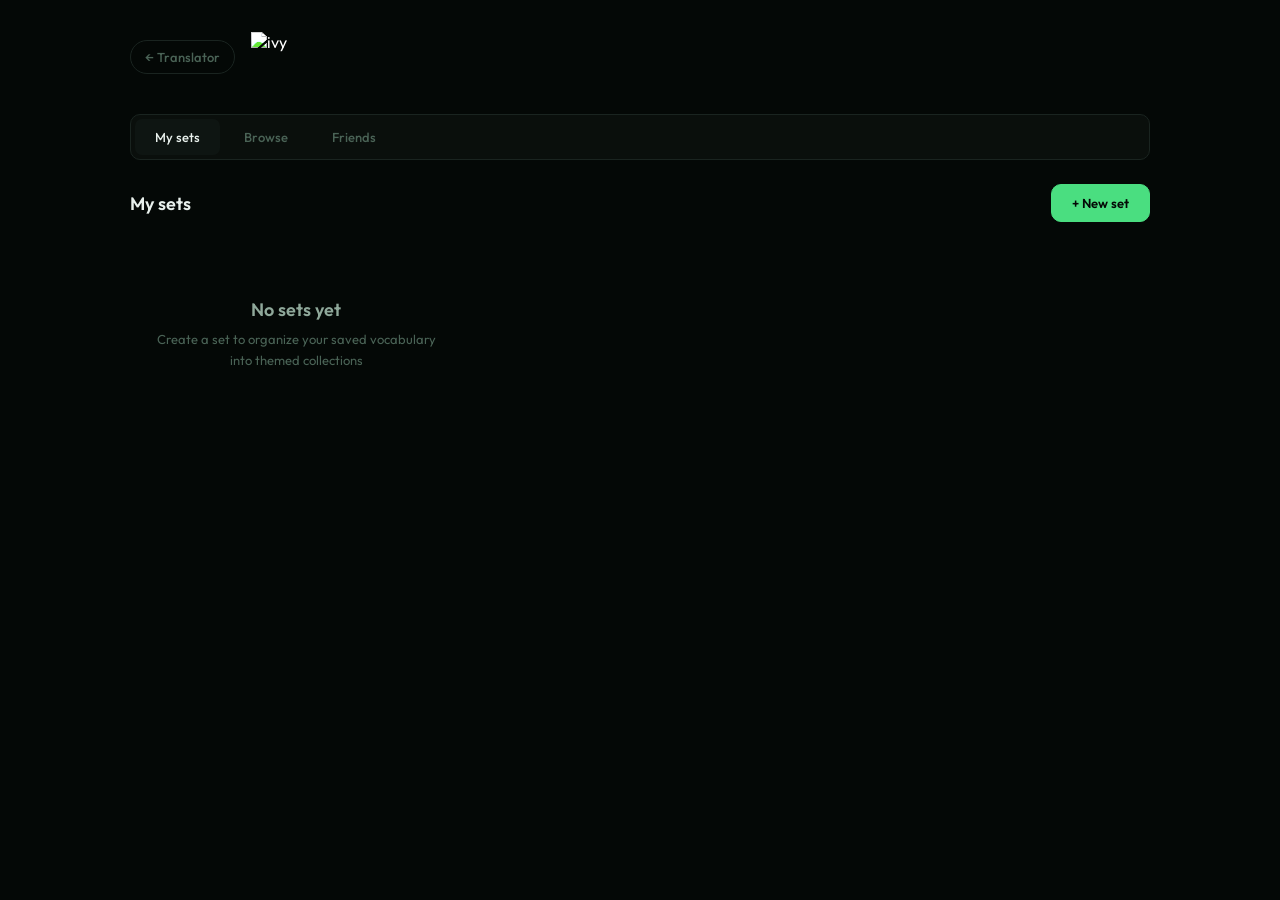
==== app/templates/sets.html @ af61069a "Add auth, word analysis, and evaluation tooling" ====
<!DOCTYPE html>
<html lang="en">
<head>
<meta charset="UTF-8">
<meta name="viewport" content="width=device-width, initial-scale=1.0">
<title>ivy - community</title>
<link rel="icon" type="image/png" href="/static/favicon.png">
<link href="https://fonts.googleapis.com/css2?family=Outfit:wght@300;400;500;600;700&family=JetBrains+Mono:wght@400;500&display=swap" rel="stylesheet">
<style>
:root {
    --bg: #040806; --surface: #0a0f0c; --card: #0e1512; --card-hover: #141d19;
    --floating: #111a15; --border: #1a2420; --border-lit: #243530;
    --text: #e8f0ec; --text-2: #8fa89a; --text-3: #4a6356;
    --ivy: #4ade80; --ivy-dim: rgba(74,222,128,0.08); --ivy-mid: rgba(74,222,128,0.15);
    --formal: #a78bfa; --casual: #fb923c; --neutral: #64748b;
    --danger: #ef4444; --danger-bg: rgba(239,68,68,0.08);
    --font: 'Outfit', sans-serif; --mono: 'JetBrains Mono', monospace;
    --r: 14px; --r-sm: 10px;
}
* { margin:0; padding:0; box-sizing:border-box; }
body { background:var(--bg); color:var(--text); font-family:var(--font); min-height:100vh; }

.container { max-width:1060px; margin:0 auto; padding:32px 20px; }

/* Nav */
.nav { display:flex; align-items:center; justify-content:space-between; margin-bottom:32px; }
.nav-left { display:flex; align-items:center; gap:16px; }
.back-link { color:var(--text-3); text-decoration:none; font-size:13px; font-weight:500; display:flex; align-items:center; gap:6px; padding:8px 14px; border-radius:999px; border:1px solid var(--border); transition:all 0.2s; }
.back-link:hover { border-color:var(--ivy); color:var(--ivy); }
.nav-logo img { height:50px; display:block; filter:brightness(1.28) saturate(1.18); }
.nav-right { display:flex; gap:8px; }

/* Tabs */
.tabs { display:flex; gap:4px; background:var(--surface); border:1px solid var(--border); border-radius:10px; padding:4px; margin-bottom:24px; }
.tab { background:none; border:none; color:var(--text-3); font-family:var(--font); font-size:13px; font-weight:500; padding:10px 20px; border-radius:7px; cursor:pointer; transition:all 0.2s; }
.tab:hover { color:var(--text-2); }
.tab.active { background:var(--card); color:var(--text); }

/* Section */
.section { display:none; }
.section.active { display:block; }
.section-header { display:flex; justify-content:space-between; align-items:center; margin-bottom:16px; }
.section-title { font-size:18px; font-weight:600; }

/* Cards */
.set-grid { display:grid; grid-template-columns:repeat(auto-fill, minmax(260px, 1fr)); gap:12px; }
.set-card { background:var(--card); border:1px solid var(--border); border-radius:var(--r); padding:20px; cursor:pointer; transition:all 0.2s; }
.set-card:hover { border-color:var(--border-lit); transform:translateY(-1px); }
.set-name { font-size:16px; font-weight:600; margin-bottom:4px; }
.set-desc { font-size:13px; color:var(--text-2); margin-bottom:12px; line-height:1.5; }
.set-meta { display:flex; gap:8px; align-items:center; flex-wrap:wrap; }
.set-badge { font-size:10px; font-weight:600; padding:3px 10px; border-radius:999px; text-transform:uppercase; letter-spacing:0.5px; }
.badge-count { background:var(--ivy-dim); color:var(--ivy); }
.badge-public { background:rgba(96,165,250,0.1); color:#60a5fa; }
.badge-private { background:rgba(100,116,139,0.08); color:var(--text-3); }
.badge-lang { background:rgba(167,139,250,0.08); color:var(--formal); }
.set-owner { font-size:11px; color:var(--text-3); margin-top:8px; display:flex; align-items:center; justify-content:space-between; gap:8px; }
.set-card-fork { font-size:12px; padding:4px 10px; border-radius:6px; }

/* Empty state */
.empty-state { text-align:center; padding:60px 20px; color:var(--text-3); }
.empty-state h3 { font-size:18px; font-weight:600; color:var(--text-2); margin-bottom:8px; }
.empty-state p { font-size:13px; line-height:1.6; max-width:360px; margin:0 auto; }

/* Buttons */
.btn { border:1px solid var(--border); border-radius:var(--r-sm); font-family:var(--font); font-size:13px; font-weight:500; padding:10px 20px; cursor:pointer; transition:all 0.2s; background:var(--card); color:var(--text-2); }
.btn:hover { border-color:var(--border-lit); color:var(--text); }
.btn-primary { background:var(--ivy); border-color:var(--ivy); color:#040806; font-weight:600; }
.btn-primary:hover { opacity:0.9; }
.btn-danger { color:var(--danger); }
.btn-danger:hover { background:var(--danger-bg); }
.btn-sm { padding:6px 14px; font-size:12px; }

/* Modal */
.modal-overlay { display:none; position:fixed; inset:0; background:rgba(4,8,6,0.88); z-index:500; justify-content:center; align-items:center; backdrop-filter:blur(8px); }
.modal-overlay.open { display:flex; }
.modal { background:var(--card); border:1px solid var(--border); border-radius:16px; padding:28px; width:100%; max-width:440px; animation:modalIn 0.25s ease; }
@keyframes modalIn { from { opacity:0; transform:translateY(16px); } to { opacity:1; transform:none; } }
.modal h2 { font-size:18px; font-weight:600; margin-bottom:16px; }
.modal-close { float:right; background:none; border:none; color:var(--text-3); font-size:20px; cursor:pointer; }
.field { margin-bottom:14px; }
.field label { display:block; font-size:11px; font-weight:600; color:var(--text-2); text-transform:uppercase; letter-spacing:0.5px; margin-bottom:6px; }
.field input, .field select, .field textarea { width:100%; background:var(--surface); border:1px solid var(--border); border-radius:var(--r-sm); color:var(--text); font-family:var(--font); font-size:14px; padding:10px 12px; outline:none; }
.field input:focus, .field select:focus, .field textarea:focus { border-color:var(--ivy); }
select option { background:var(--card); color:var(--text); }
.field textarea { resize:vertical; min-height:60px; }
.checkbox-row { display:flex; align-items:center; gap:8px; font-size:13px; color:var(--text-2); cursor:pointer; }
.checkbox-row input[type="checkbox"] { accent-color:var(--ivy); width:16px; height:16px; }
.modal-error { color:var(--danger); font-size:12px; margin-top:8px; }

/* Add words modal */
.add-words-hint { font-size:13px; color:var(--text-2); margin-bottom:14px; }
.add-words-search { margin-bottom:12px; }
.add-words-search input { width:100%; padding:10px 12px; background:var(--surface); border:1px solid var(--border); color:var(--text); border-radius:8px; font-family:var(--font); font-size:13px; }
.add-words-search input:focus { outline:none; border-color:var(--ivy); }
.add-words-list { max-height:340px; overflow-y:auto; border:1px solid var(--border); border-radius:10px; background:var(--surface); }
.add-words-list::-webkit-scrollbar { width:8px; }
.add-words-list::-webkit-scrollbar-thumb { background:var(--border); border-radius:4px; }
.add-words-empty { padding:32px 16px; text-align:center; color:var(--text-3); font-size:13px; line-height:1.5; }
.add-word-row { display:flex; align-items:center; gap:12px; padding:10px 14px; cursor:pointer; border-bottom:1px solid var(--border); transition:background 0.15s; }
.add-word-row:last-child { border-bottom:none; }
.add-word-row:hover, .add-word-row.is-selected { background:var(--ivy-dim); }
.add-word-row.is-already { opacity:0.45; cursor:not-allowed; }
.add-word-row.is-already:hover { background:transparent; }
.add-word-checkbox { flex-shrink:0; width:18px; height:18px; border:1.5px solid var(--border-lit); border-radius:4px; display:flex; align-items:center; justify-content:center; transition:all 0.15s; }
.add-word-row.is-selected .add-word-checkbox { background:var(--ivy); border-color:var(--ivy); }
.add-word-row.is-selected .add-word-checkbox::after { content:'\2713'; color:var(--surface); font-size:12px; font-weight:700; }
.add-word-row.is-already .add-word-checkbox { background:var(--border); border-color:var(--border); }
.add-word-row.is-already .add-word-checkbox::after { content:'\2022'; color:var(--text-3); font-size:14px; }
.add-word-info { flex:1; min-width:0; }
.add-word-text { font-size:14px; font-weight:600; color:var(--text); }
.add-word-meaning { font-size:12px; color:var(--text-3); margin-top:2px; overflow:hidden; text-overflow:ellipsis; white-space:nowrap; }
.add-word-already-label { font-size:11px; color:var(--text-3); font-style:italic; flex-shrink:0; }
.add-words-foot { display:flex; justify-content:space-between; align-items:center; margin-top:14px; gap:12px; }
.add-words-counter { font-size:12px; color:var(--text-3); }
.add-words-counter.has-selection { color:var(--ivy); font-weight:600; }

/* Set detail view */
.detail-header { margin-bottom:24px; }
.detail-back { color:var(--text-3); font-size:13px; cursor:pointer; margin-bottom:12px; display:inline-flex; align-items:center; gap:4px; }
.detail-back:hover { color:var(--ivy); }
.detail-title { font-size:24px; font-weight:600; margin-bottom:4px; }
.detail-desc { font-size:14px; color:var(--text-2); margin-bottom:12px; }
.detail-meta { display:flex; gap:8px; margin-bottom:16px; }

.word-list { display:flex; flex-direction:column; gap:8px; }
.word-row { display:flex; align-items:center; gap:12px; background:var(--card); border:1px solid var(--border); border-radius:var(--r-sm); padding:14px 16px; transition:border-color 0.2s; }
.word-row:hover { border-color:var(--border-lit); }
.word-main { flex:1; }
.word-text { font-size:16px; font-weight:600; }
.word-meaning { font-size:13px; color:var(--text-2); }
.word-tags { display:flex; gap:4px; margin-top:4px; }
.word-tag { font-size:9px; font-weight:600; padding:2px 6px; border-radius:4px; text-transform:uppercase; }
.tag-pos { background:rgba(148,163,184,0.1); color:var(--text-2); }
.tag-case { background:rgba(167,139,250,0.1); color:var(--formal); }
.tag-cefr { border-radius:999px; padding:2px 8px; }
.cefr-A1,.cefr-A2 { background:rgba(74,222,128,0.12); color:#4ade80; }
.cefr-B1,.cefr-B2 { background:rgba(251,191,36,0.12); color:#fbbf24; }
.cefr-C1 { background:rgba(244,114,182,0.12); color:#f472b6; }
.word-remove { background:none; border:none; color:var(--text-3); font-size:16px; cursor:pointer; padding:4px; }
.word-remove:hover { color:var(--danger); }

/* Friends */
.friend-list { display:flex; flex-direction:column; gap:8px; }
.friend-card { display:flex; align-items:center; gap:12px; background:var(--card); border:1px solid var(--border); border-radius:var(--r-sm); padding:14px 16px; }
.friend-avatar { width:36px; height:36px; border-radius:50%; background:var(--ivy-dim); color:var(--ivy); display:flex; align-items:center; justify-content:center; font-weight:600; font-size:13px; flex-shrink:0; }
.friend-info { flex:1; }
.friend-name { font-size:14px; font-weight:600; }
.friend-email { font-size:12px; color:var(--text-3); }
.friend-actions { display:flex; gap:6px; }

.pending-label { font-size:11px; font-weight:600; color:var(--casual); text-transform:uppercase; letter-spacing:0.5px; margin:20px 0 10px; }

/* Add to set dropdown */
.add-to-set-menu { position:relative; display:inline-block; }
.add-to-set-list { display:none; position:absolute; top:100%; right:0; background:var(--floating); border:1px solid var(--border-lit); border-radius:var(--r-sm); padding:6px; min-width:200px; z-index:100; box-shadow:0 8px 32px rgba(0,0,0,0.4); margin-top:4px; }
.add-to-set-list.open { display:block; }
.add-to-set-item { display:block; width:100%; text-align:left; background:none; border:none; color:var(--text-2); font-family:var(--font); font-size:13px; padding:8px 12px; border-radius:6px; cursor:pointer; }
.add-to-set-item:hover { background:var(--card-hover); color:var(--text); }

@media (max-width:768px) {
    .set-grid { grid-template-columns:1fr; }
    .tabs { flex-wrap:wrap; }
    .nav { flex-wrap:wrap; gap:12px; }
}
</style>
</head>
<body>
<div class="container">

<!-- Nav -->
<div class="nav">
<div class="nav-left">
<a class="back-link" href="/">&#8592; Translator</a>
<div class="nav-logo"><img src="/static/logo-dark.png" alt="ivy"></div>
</div>
</div>

<!-- Tabs -->
<div class="tabs">
<button class="tab active" onclick="showTab('my-sets')">My sets</button>
<button class="tab" onclick="showTab('browse')">Browse</button>
<button class="tab" onclick="showTab('friends')">Friends</button>
</div>

<!-- My Sets -->
<div class="section active" id="sec-my-sets">
<div class="section-header">
<div class="section-title">My sets</div>
<button class="btn btn-primary" onclick="openCreateSet()">+ New set</button>
</div>
<div id="mySetsGrid" class="set-grid">
<div class="empty-state"><h3>No sets yet</h3><p>Create a set to organize your saved vocabulary into themed collections</p></div>
</div>
</div>

<!-- Browse public sets -->
<div class="section" id="sec-browse">
<div class="section-header">
<div class="section-title">Public sets</div>
</div>
<div id="browseGrid" class="set-grid">
<div class="empty-state"><h3>No public sets</h3><p>Public sets from other users will appear here</p></div>
</div>
</div>

<!-- Friends -->
<div class="section" id="sec-friends">
<div class="section-header">
<div class="section-title">Friends</div>
<button class="btn" onclick="openAddFriend()">+ Add friend</button>
</div>
<div id="pendingRequests"></div>
<div id="friendsList" class="friend-list">
<div class="empty-state"><h3>No friends yet</h3><p>Add friends by email to see their public flashcard sets</p></div>
</div>
</div>

<!-- Set detail view (hidden by default) -->
<div class="section" id="sec-detail" style="display:none">
<div class="detail-header">
<div class="detail-back" onclick="closeDetail()">&#8592; Back to sets</div>
<div class="detail-title" id="detailTitle"></div>
<div class="detail-desc" id="detailDesc"></div>
<div class="detail-meta" id="detailMeta"></div>
<div style="display:flex;gap:8px;flex-wrap:wrap;">
<button class="btn btn-primary" id="studyBtn" onclick="goPracticeThisSet()">Study this set</button>
<button class="btn btn-primary" id="saveToLibraryBtn" onclick="forkCurrentSet()" style="display:none">+ Save to my library</button>
<button class="btn" id="addWordsBtn" onclick="openAddWords()">Add words</button>
<button class="btn" id="togglePublicBtn" onclick="toggleSetPublic()">Make public</button>
<button class="btn btn-danger" id="deleteSetBtn" onclick="deleteCurrentSet()">Delete</button>
</div>
</div>
<div class="word-list" id="detailWords"></div>
</div>

</div>

<!-- Create set modal -->
<div class="modal-overlay" id="createSetModal">
<div class="modal">
<button class="modal-close" onclick="closeCreateSet()">&times;</button>
<h2>New flashcard set</h2>
<div class="field"><label>Name</label><input type="text" id="setName" placeholder="e.g., German cases, Turkish food vocab"></div>
<div class="field"><label>Description (optional)</label><textarea id="setDesc" placeholder="What's this set about?"></textarea></div>
<div class="field"><label>Language</label>
<select id="setLang"><option value="">Any</option><option value="tr">Turkish</option><option value="ru">Russian</option><option value="de">German</option><option value="en">English</option></select>
</div>
<div class="field">
<label class="checkbox-row"><input type="checkbox" id="setPublic"> Make this set public (friends can see it)</label>
</div>
<div class="modal-error" id="createSetError"></div>
<button class="btn btn-primary" style="width:100%;margin-top:8px;" onclick="createSet()">Create set</button>
</div>
</div>

<!-- Add friend modal -->
<div class="modal-overlay" id="addFriendModal">
<div class="modal">
<button class="modal-close" onclick="closeAddFriend()">&times;</button>
<h2>Add a friend</h2>
<p style="font-size:13px;color:var(--text-2);margin-bottom:16px;">Enter their email address to send a friend request</p>
<div class="field"><label>Email</label><input type="email" id="friendEmail" placeholder="friend@email.com" onkeydown="submitFriendOnEnter(event)"></div>
<div class="modal-error" id="addFriendError"></div>
<button class="btn btn-primary" style="width:100%;margin-top:8px;" onclick="sendRequest()">Send request</button>
</div>
</div>

<!-- Add words modal -->
<div class="modal-overlay" id="addWordsModal">
<div class="modal" style="max-width:560px;">
<button class="modal-close" onclick="closeAddWords()">&times;</button>
<h2>Add words to this set</h2>
<p class="add-words-hint" id="addWordsHint">Pick words from your saved vocabulary</p>
<div class="add-words-search">
<input type="text" id="addWordsSearch" placeholder="Filter by word or meaning..." oninput="filterAddWords()">
</div>
<div class="add-words-list" id="addWordsList"></div>
<div class="add-words-foot">
<div class="add-words-counter" id="addWordsCounter">0 selected</div>
<div style="display:flex;gap:8px;">
<button class="btn" onclick="closeAddWords()">Cancel</button>
<button class="btn btn-primary" id="addWordsConfirm" onclick="confirmAddWords()" disabled>Add to set</button>
</div>
</div>
</div>
</div>

<script>
var langNames = {tr:'Turkish', ru:'Russian', de:'German', en:'English'};
var currentSetId = null;
var currentSetData = null;
var activeTab = 'my-sets';
var addWordsState = { available: [], alreadyIds: new Set(), selected: new Set(), filter: '' };

// Tabs
function showTab(tab) {
    activeTab = tab;
    document.querySelectorAll('.tab').forEach(function(t, i) {
        t.classList.toggle('active', ['my-sets','browse','friends'][i] === tab);
    });
    document.querySelectorAll('.section').forEach(function(s) { s.classList.remove('active'); s.style.display = 'none'; });
    var sec = document.getElementById('sec-' + tab);
    if (sec) { sec.classList.add('active'); sec.style.display = 'block'; }

    if (tab === 'my-sets') loadMySets();
    if (tab === 'browse') loadBrowse();
    if (tab === 'friends') loadFriends();
}

// Load my sets
async function loadMySets() {
    try {
        var r = await fetch('/api/sets/list');
        var d = await r.json();
        if (d.error) { document.getElementById('mySetsGrid').innerHTML = '<div class="empty-state"><h3>Log in required</h3><p>Create an account to manage flashcard sets</p></div>'; return; }
        if (d.sets.length === 0) { document.getElementById('mySetsGrid').innerHTML = '<div class="empty-state"><h3>No sets yet</h3><p>Create a set to organize your saved vocabulary</p></div>'; return; }
        document.getElementById('mySetsGrid').innerHTML = d.sets.map(function(s) {
            var badges = '<span class="set-badge badge-count">' + (s.word_count || 0) + ' words</span>';
            if (s.is_public) badges += '<span class="set-badge badge-public">public</span>';
            else badges += '<span class="set-badge badge-private">private</span>';
            if (s.target_lang) badges += '<span class="set-badge badge-lang">' + (langNames[s.target_lang] || s.target_lang) + '</span>';
            return '<div class="set-card" onclick="openSet(' + s.id + ')"><div class="set-name">' + s.name + '</div>' +
                (s.description ? '<div class="set-desc">' + s.description + '</div>' : '') +
                '<div class="set-meta">' + badges + '</div></div>';
        }).join('');
    } catch(e) { console.error(e); }
}

// Load public sets
async function loadBrowse() {
    try {
        var r = await fetch('/api/sets/browse');
        var d = await r.json();
        if (d.sets.length === 0) { document.getElementById('browseGrid').innerHTML = '<div class="empty-state"><h3>No public sets yet</h3><p>Public sets from other users will appear here</p></div>'; return; }
        var meId = null;
        try {
            var me = await fetch('/api/auth/me');
            var meData = await me.json();
            if (meData.user) meId = meData.user.id;
        } catch(e) {}
        document.getElementById('browseGrid').innerHTML = d.sets.map(function(s) {
            var badges = '<span class="set-badge badge-count">' + (s.word_count || 0) + ' words</span>';
            if (s.target_lang) badges += '<span class="set-badge badge-lang">' + (langNames[s.target_lang] || s.target_lang) + '</span>';
            var canFork = meId && s.user_id !== meId && (s.word_count || 0) > 0;
            var forkBtn = canFork ? '<button class="btn btn-primary set-card-fork" onclick="event.stopPropagation();quickForkSet(' + s.id + ', this)">+ Save</button>' : '';
            return '<div class="set-card" onclick="openSet(' + s.id + ')"><div class="set-name">' + s.name + '</div>' +
                (s.description ? '<div class="set-desc">' + s.description + '</div>' : '') +
                '<div class="set-meta">' + badges + '</div>' +
                '<div class="set-owner">by ' + (s.owner_name || 'Unknown') + forkBtn + '</div></div>';
        }).join('');
    } catch(e) { console.error(e); }
}

async function quickForkSet(setId, btn) {
    if (!btn || btn.disabled) return;
    var originalText = btn.textContent;
    btn.disabled = true;
    btn.textContent = '...';
    try {
        var r = await fetch('/api/sets/' + setId + '/fork', { method: 'POST' });
        var d = await r.json();
        if (d.error) {
            btn.textContent = 'Error';
            setTimeout(function(){ btn.disabled = false; btn.textContent = originalText; }, 1500);
            return;
        }
        btn.textContent = 'Saved';
    } catch(e) {
        btn.textContent = 'Error';
        setTimeout(function(){ btn.disabled = false; btn.textContent = originalText; }, 1500);
    }
}

// Open set detail
async function openSet(setId) {
    try {
        var r = await fetch('/api/sets/' + setId);
        var d = await r.json();
        if (d.error) { alert(d.error); return; }
        currentSetId = setId;
        currentSetData = d.set;

        document.getElementById('detailTitle').textContent = d.set.name;
        document.getElementById('detailDesc').textContent = d.set.description || '';

        var meta = '<span class="set-badge badge-count">' + d.words.length + ' words</span>';
        if (d.set.is_public) meta += '<span class="set-badge badge-public">public</span>';
        else meta += '<span class="set-badge badge-private">private</span>';
        if (d.set.target_lang) meta += '<span class="set-badge badge-lang">' + (langNames[d.set.target_lang] || d.set.target_lang) + '</span>';
        if (d.set.owner_name) meta += '<span style="font-size:12px;color:var(--text-3);margin-left:8px;">by ' + d.set.owner_name + '</span>';
        document.getElementById('detailMeta').innerHTML = meta;

        // Check if it's the user's own set
        var isOwner = true; // We'll assume owner if we can see delete button
        try {
            var me = await fetch('/api/auth/me');
            var meData = await me.json();
            isOwner = meData.user && meData.user.id === d.set.user_id;
        } catch(e) { isOwner = false; }

        document.getElementById('deleteSetBtn').style.display = isOwner ? 'inline-flex' : 'none';
        document.getElementById('togglePublicBtn').style.display = isOwner ? 'inline-flex' : 'none';
        document.getElementById('addWordsBtn').style.display = isOwner ? 'inline-flex' : 'none';
        document.getElementById('togglePublicBtn').textContent = d.set.is_public ? 'Make private' : 'Make public';
        document.getElementById('studyBtn').style.display = (isOwner && d.words.length > 0) ? 'inline-flex' : 'none';
        var canFork = (!isOwner) && d.set.is_public && d.words.length > 0;
        document.getElementById('saveToLibraryBtn').style.display = canFork ? 'inline-flex' : 'none';

        if (d.words.length === 0) {
            document.getElementById('detailWords').innerHTML = '<div class="empty-state"><p>' + (isOwner ? 'No words in this set yet. Click "Add words" above to pick from your saved vocabulary.' : 'No words in this public set yet.') + '</p></div>';
        } else {
            document.getElementById('detailWords').innerHTML = d.words.map(function(w) {
                var tags = '<span class="word-tag tag-pos">' + (w.pos || '') + '</span>';
                if (w.grammatical_case) tags += '<span class="word-tag tag-case">' + w.grammatical_case + '</span>';
                if (w.difficulty) tags += '<span class="word-tag tag-cefr cefr-' + w.difficulty + '">' + w.difficulty + '</span>';
                var removeBtn = isOwner ? '<button class="word-remove" onclick="event.stopPropagation();removeFromSet(' + currentSetId + ',' + w.id + ')">&times;</button>' : '';
                return '<div class="word-row"><div class="word-main"><div class="word-text">' + w.word + '</div><div class="word-meaning">' + (w.meaning || '') + '</div><div class="word-tags">' + tags + '</div></div>' + removeBtn + '</div>';
            }).join('');
        }

        // Hide tabs, show detail
        document.querySelectorAll('.section').forEach(function(s) { s.classList.remove('active'); s.style.display = 'none'; });
        document.getElementById('sec-detail').style.display = 'block';
        document.querySelector('.tabs').style.display = 'none';
    } catch(e) { console.error(e); }
}

function closeDetail() {
    document.getElementById('sec-detail').style.display = 'none';
    document.querySelector('.tabs').style.display = 'flex';
    showTab(activeTab);
}

// Create set
function openCreateSet() { document.getElementById('createSetModal').classList.add('open'); }
function closeCreateSet() { document.getElementById('createSetModal').classList.remove('open'); document.getElementById('createSetError').textContent = ''; }

async function createSet() {
    var name = document.getElementById('setName').value.trim();
    if (!name) { document.getElementById('createSetError').textContent = 'Name is required'; return; }
    try {
        var r = await fetch('/api/sets/create', {
            method: 'POST', headers: {'Content-Type': 'application/json'},
            body: JSON.stringify({
                name: name,
                description: document.getElementById('setDesc').value,
                target_lang: document.getElementById('setLang').value,
                is_public: document.getElementById('setPublic').checked
            })
        });
        var d = await r.json();
        if (d.error) { document.getElementById('createSetError').textContent = d.error; return; }
        closeCreateSet();
        document.getElementById('setName').value = '';
        document.getElementById('setDesc').value = '';
        loadMySets();
    } catch(e) { document.getElementById('createSetError').textContent = 'Error creating set'; }
}

// Delete set
async function deleteCurrentSet() {
    if (!confirm('Delete this set? This cannot be undone.')) return;
    try {
        await fetch('/api/sets/' + currentSetId + '/delete', { method: 'DELETE' });
        closeDetail();
    } catch(e) { console.error(e); }
}

// Toggle public/private
async function toggleSetPublic() {
    var newPublic = !currentSetData.is_public;
    try {
        await fetch('/api/sets/' + currentSetId + '/visibility', {
            method: 'POST', headers: {'Content-Type': 'application/json'},
            body: JSON.stringify({ is_public: newPublic })
        });
        openSet(currentSetId); // Refresh
    } catch(e) { console.error(e); }
}

// Remove word from set
async function removeFromSet(setId, vocabId) {
    try {
        await fetch('/api/sets/' + setId + '/remove', {
            method: 'POST', headers: {'Content-Type': 'application/json'},
            body: JSON.stringify({ vocab_id: vocabId })
        });
        openSet(setId); // Refresh
    } catch(e) { console.error(e); }
}

function escapeHtml(s) {
    return String(s || '')
        .replace(/&/g, '&amp;')
        .replace(/</g, '&lt;')
        .replace(/>/g, '&gt;')
        .replace(/"/g, '&quot;')
        .replace(/'/g, '&#39;');
}

function goPracticeThisSet() {
    if (!currentSetId) return;
    var lang = currentSetData && currentSetData.target_lang ? currentSetData.target_lang : '';
    var hash = '#flashcards?set=' + encodeURIComponent(currentSetId);
    if (lang) hash += '&lang=' + encodeURIComponent(lang);
    window.location.href = '/' + hash;
}

async function forkCurrentSet() {
    if (!currentSetId) return;
    var btn = document.getElementById('saveToLibraryBtn');
    if (!btn || btn.disabled) return;
    var originalText = btn.textContent;
    btn.disabled = true;
    btn.textContent = 'Saving...';
    try {
        var r = await fetch('/api/sets/' + currentSetId + '/fork', { method: 'POST' });
        var d = await r.json();
        if (d.error) {
            btn.textContent = d.error;
            setTimeout(function(){ btn.disabled = false; btn.textContent = originalText; }, 2000);
            return;
        }
        var msg = 'Saved!';
        if (d.words_copied === 0 && d.words_existing > 0) {
            msg = 'Saved (' + d.words_existing + ' already in vocab)';
        } else if (d.words_existing > 0) {
            msg = 'Saved (+' + d.words_copied + ' new, ' + d.words_existing + ' already in vocab)';
        } else if (d.words_copied > 0) {
            msg = 'Saved (+' + d.words_copied + ' words)';
        }
        btn.textContent = msg;
        setTimeout(function(){
            activeTab = 'my-sets';
            openSet(d.new_set_id);
        }, 1100);
    } catch(e) {
        btn.textContent = 'Error - try again';
        setTimeout(function(){ btn.disabled = false; btn.textContent = originalText; }, 2000);
    }
}

// Add saved vocabulary to a set
function openAddWords() {
    if (!currentSetId || !currentSetData) return;
    addWordsState = { available: [], alreadyIds: new Set(), selected: new Set(), filter: '' };
    document.getElementById('addWordsSearch').value = '';
    document.getElementById('addWordsCounter').textContent = '0 selected';
    document.getElementById('addWordsCounter').classList.remove('has-selection');
    document.getElementById('addWordsConfirm').disabled = true;
    document.getElementById('addWordsConfirm').textContent = 'Add to set';
    document.getElementById('addWordsHint').textContent = 'Pick saved ' + (langNames[currentSetData.target_lang] || currentSetData.target_lang || '') + ' words for "' + currentSetData.name + '".';
    document.getElementById('addWordsList').innerHTML = '<div class="add-words-empty">Loading vocabulary...</div>';
    document.getElementById('addWordsModal').classList.add('open');

    Promise.all([
        fetch('/api/sets/' + currentSetId).then(function(r) { return r.json(); }),
        fetch('/api/vocab/list?lang=' + encodeURIComponent(currentSetData.target_lang || '')).then(function(r) { return r.json(); })
    ]).then(function(results) {
        var setData = results[0];
        var vocabData = results[1];
        addWordsState.alreadyIds = new Set((setData.words || []).map(function(w) { return w.id; }));
        addWordsState.available = vocabData.words || [];
        renderAddWordsList();
    }).catch(function(e) {
        console.error(e);
        document.getElementById('addWordsList').innerHTML = '<div class="add-words-empty">Could not load your vocabulary.</div>';
    });
}

function renderAddWordsList() {
    var list = document.getElementById('addWordsList');
    var filter = (addWordsState.filter || '').toLocaleLowerCase().trim();
    if (!addWordsState.available.length) {
        list.innerHTML = '<div class="add-words-empty">No saved vocabulary in this language yet. Save some words from the translator first.</div>';
        return;
    }
    var visible = addWordsState.available.filter(function(w) {
        if (!filter) return true;
        var hay = ((w.word || '') + ' ' + (w.meaning || '') + ' ' + (w.base_form || '')).toLocaleLowerCase();
        return hay.indexOf(filter) !== -1;
    });
    if (!visible.length) {
        list.innerHTML = '<div class="add-words-empty">No words match "' + escapeHtml(filter) + '".</div>';
        return;
    }
    list.innerHTML = visible.map(function(w) {
        var already = addWordsState.alreadyIds.has(w.id);
        var selected = addWordsState.selected.has(w.id);
        var classes = 'add-word-row';
        if (already) classes += ' is-already';
        else if (selected) classes += ' is-selected';
        var clickHandler = already ? '' : 'onclick="toggleAddWord(' + w.id + ')"';
        var label = already ? '<span class="add-word-already-label">already in set</span>' : '';
        return '<div class="' + classes + '" ' + clickHandler + '>' +
            '<div class="add-word-checkbox"></div>' +
            '<div class="add-word-info">' +
            '<div class="add-word-text">' + escapeHtml(w.word || '') + '</div>' +
            '<div class="add-word-meaning">' + escapeHtml(w.meaning || w.base_form || '') + '</div>' +
            '</div>' + label + '</div>';
    }).join('');
}

function toggleAddWord(vocabId) {
    if (addWordsState.alreadyIds.has(vocabId)) return;
    if (addWordsState.selected.has(vocabId)) addWordsState.selected.delete(vocabId);
    else addWordsState.selected.add(vocabId);
    renderAddWordsList();
    var n = addWordsState.selected.size;
    var counter = document.getElementById('addWordsCounter');
    counter.textContent = n + ' selected';
    counter.classList.toggle('has-selection', n > 0);
    document.getElementById('addWordsConfirm').disabled = n === 0;
}

function filterAddWords() {
    addWordsState.filter = document.getElementById('addWordsSearch').value;
    renderAddWordsList();
}

function closeAddWords() {
    document.getElementById('addWordsModal').classList.remove('open');
}

async function confirmAddWords() {
    var btn = document.getElementById('addWordsConfirm');
    var ids = Array.from(addWordsState.selected);
    if (!ids.length) return;
    btn.disabled = true;
    btn.textContent = 'Adding...';
    try {
        await Promise.all(ids.map(function(vid) {
            return fetch('/api/sets/' + currentSetId + '/add', {
                method: 'POST',
                headers: {'Content-Type': 'application/json'},
                body: JSON.stringify({ vocab_id: vid })
            }).then(function(r) {
                if (!r.ok) throw new Error('Could not add word ' + vid);
                return r;
            });
        }));
        closeAddWords();
        openSet(currentSetId);
        loadMySets();
    } catch(e) {
        btn.disabled = false;
        btn.textContent = 'Add to set';
        alert('Could not add some words. Please try again.');
    }
}

// Friends
function openAddFriend() {
    document.getElementById('addFriendModal').classList.add('open');
    setTimeout(function(){ document.getElementById('friendEmail').focus(); }, 0);
}
function closeAddFriend() { document.getElementById('addFriendModal').classList.remove('open'); document.getElementById('addFriendError').textContent = ''; }

function submitFriendOnEnter(event) {
    if (event.key !== 'Enter') return;
    event.preventDefault();
    sendRequest();
}

async function sendRequest() {
    var email = document.getElementById('friendEmail').value.trim();
    var errEl = document.getElementById('addFriendError');
    var btn = document.querySelector('#addFriendModal .btn-primary');
    errEl.textContent = '';
    errEl.style.color = '';
    if (!email) { errEl.textContent = 'Email required'; return; }
    if (!btn) return;
    if (btn.disabled) return;
    btn.disabled = true;
    var originalText = btn.textContent;
    btn.textContent = 'Sending...';
    try {
        var r = await fetch('/api/friends/request', {
            method: 'POST', headers: {'Content-Type': 'application/json'},
            body: JSON.stringify({ email: email })
        });
        var d = await r.json();
        if (d.error) {
            errEl.textContent = d.error;
            btn.disabled = false;
            btn.textContent = originalText;
            return;
        }
        errEl.style.color = 'var(--ivy)';
        errEl.textContent = 'Request sent to ' + email;
        btn.textContent = 'Sent';
        setTimeout(function(){
            closeAddFriend();
            document.getElementById('friendEmail').value = '';
            btn.disabled = false;
            btn.textContent = originalText;
            errEl.style.color = '';
            loadFriends();
        }, 1200);
    } catch(e) {
        errEl.textContent = 'Error sending request';
        btn.disabled = false;
        btn.textContent = originalText;
    }
}

async function loadFriends() {
    try {
        var r = await fetch('/api/friends/list');
        var d = await r.json();
        if (d.error) { document.getElementById('friendsList').innerHTML = '<div class="empty-state"><h3>Log in required</h3></div>'; return; }

        var html = '';

        // Pending requests
        if (d.pending && d.pending.length > 0) {
            html += '<div class="pending-label">Pending requests</div>';
            html += d.pending.map(function(p) {
                return '<div class="friend-card">' +
                    '<div class="friend-avatar">' + p.display_name.substring(0,2).toUpperCase() + '</div>' +
                    '<div class="friend-info"><div class="friend-name">' + p.display_name + '</div><div class="friend-email">' + p.email + '</div></div>' +
                    '<div class="friend-actions">' +
                    '<button class="btn btn-primary btn-sm" onclick="acceptFriend(' + p.friendship_id + ')">Accept</button>' +
                    '<button class="btn btn-sm" onclick="rejectFriend(' + p.friendship_id + ')">Decline</button>' +
                    '</div></div>';
            }).join('');
        }

        // Accepted friends
        if (d.friends && d.friends.length > 0) {
            html += d.friends.map(function(f) {
                var friendName = String(f.display_name || 'Friend');
                var safeName = friendName.replace(/\\/g, '\\\\').replace(/'/g, "\\'");
                return '<div class="friend-card">' +
                    '<div class="friend-avatar">' + f.display_name.substring(0,2).toUpperCase() + '</div>' +
                    '<div class="friend-info"><div class="friend-name">' + f.display_name + '</div><div class="friend-email">' + f.email + '</div></div>' +
                    '<div class="friend-actions">' +
                    '<button class="btn btn-sm" onclick="viewFriendSets(' + f.friend_id + ',\'' + safeName + '\')">View sets</button>' +
                    '<button class="btn btn-danger btn-sm" onclick="removeFriend(' + f.friendship_id + ',\'' + safeName + '\')">Remove</button>' +
                    '</div>' +
                    '</div>';
            }).join('');
        } else if (!d.pending || d.pending.length === 0) {
            html = '<div class="empty-state"><h3>No friends yet</h3><p>Add friends by email to see their public flashcard sets</p></div>';
        }

        document.getElementById('friendsList').innerHTML = html;
    } catch(e) { console.error(e); }
}

async function acceptFriend(id) {
    await fetch('/api/friends/accept/' + id, { method: 'POST' });
    loadFriends();
}

async function rejectFriend(id) {
    await fetch('/api/friends/reject/' + id, { method: 'POST' });
    loadFriends();
}

async function removeFriend(id, name) {
    if (!confirm('Remove ' + name + ' from your friends?')) return;
    try {
        var r = await fetch('/api/friends/remove/' + id, { method: 'POST' });
        var d = await r.json();
        if (d.error) { alert(d.error); return; }
        loadFriends();
    } catch(e) {
        alert('Could not remove friend. Please try again.');
    }
}

async function viewFriendSets(friendId, friendName) {
    try {
        var r = await fetch('/api/friends/' + friendId + '/sets');
        var d = await r.json();
        if (d.error) { alert(d.error); return; }

        document.querySelectorAll('.section').forEach(function(s) { s.classList.remove('active'); s.style.display = 'none'; });
        document.querySelector('.tabs').style.display = 'none';

        var sec = document.getElementById('sec-detail');
        document.getElementById('detailTitle').textContent = friendName + "'s public sets";
        document.getElementById('detailDesc').textContent = '';
        document.getElementById('detailMeta').innerHTML = '<span class="set-badge badge-count">' + d.sets.length + ' public sets</span>';
        document.getElementById('studyBtn').style.display = 'none';
        document.getElementById('saveToLibraryBtn').style.display = 'none';
        document.getElementById('addWordsBtn').style.display = 'none';
        document.getElementById('togglePublicBtn').style.display = 'none';
        document.getElementById('deleteSetBtn').style.display = 'none';

        if (d.sets.length === 0) {
            document.getElementById('detailWords').innerHTML = '<div class="empty-state"><p>' + friendName + ' has no public sets yet</p></div>';
        } else {
            document.getElementById('detailWords').innerHTML = '<div class="set-grid">' + d.sets.map(function(s) {
                var badges = '<span class="set-badge badge-count">' + (s.word_count || 0) + ' words</span>';
                if (s.target_lang) badges += '<span class="set-badge badge-lang">' + (langNames[s.target_lang] || s.target_lang) + '</span>';
                return '<div class="set-card" onclick="openSet(' + s.id + ')"><div class="set-name">' + s.name + '</div>' +
                    (s.description ? '<div class="set-desc">' + s.description + '</div>' : '') +
                    '<div class="set-meta">' + badges + '</div></div>';
            }).join('') + '</div>';
        }
        sec.style.display = 'block';
    } catch(e) { console.error(e); }
}

// Init
var initialTab = (window.location.hash || '').replace('#', '');
if (['my-sets', 'browse', 'friends'].indexOf(initialTab) !== -1) {
    showTab(initialTab);
} else {
    loadMySets();
}
</script>
</body>
</html>
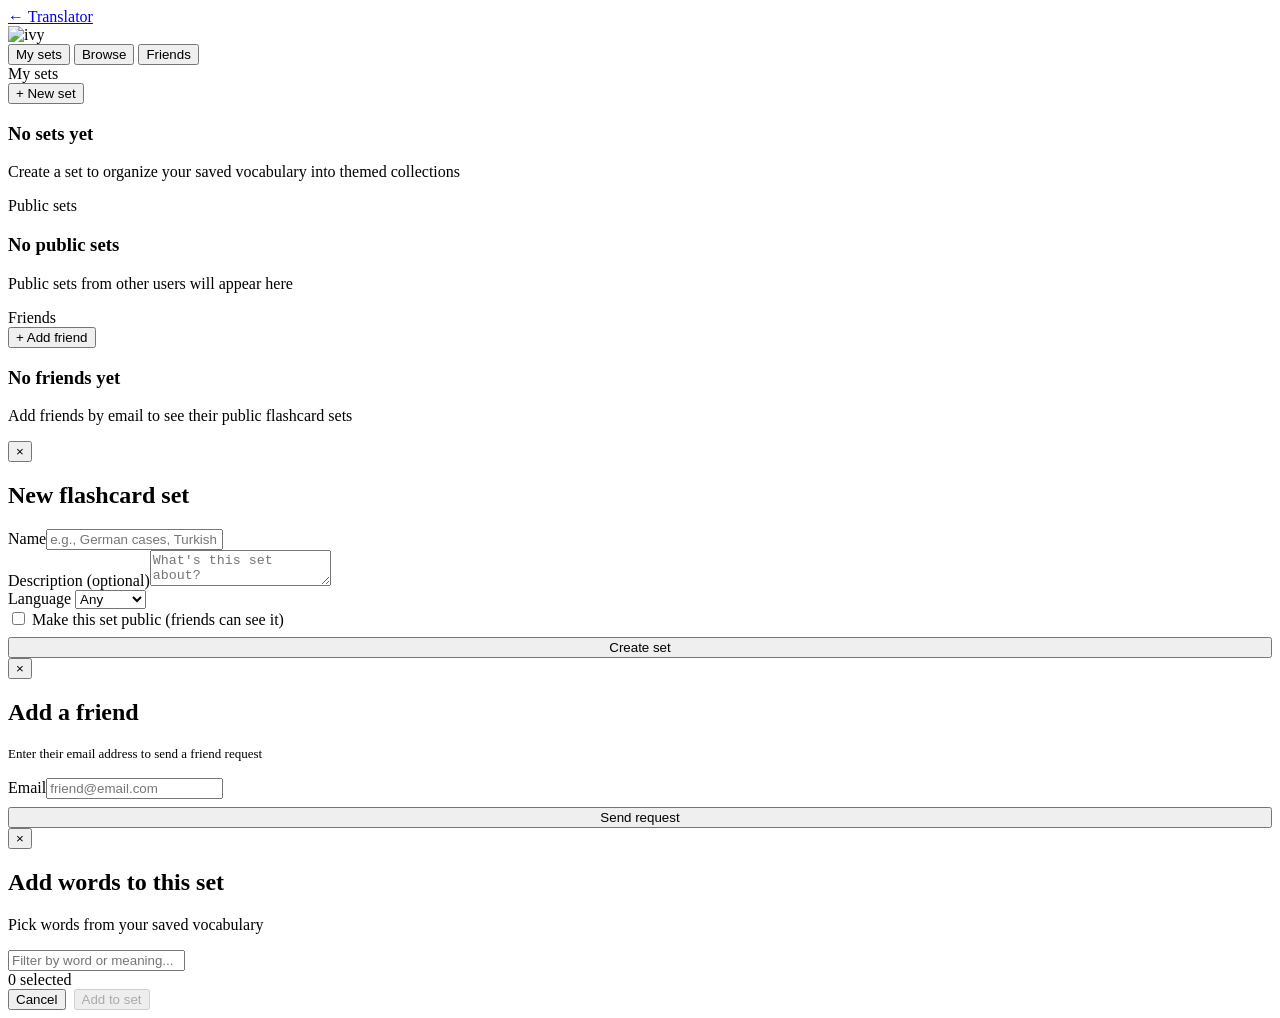
==== commit 7b29a4f6: "Move page CSS and JS into static files index.html and sets.html held all styles and scripts inline (" ====
--- a/app/templates/sets.html
+++ b/app/templates/sets.html
@@ -6,164 +6,7 @@
 <title>ivy - community</title>
 <link rel="icon" type="image/png" href="/static/favicon.png">
 <link href="https://fonts.googleapis.com/css2?family=Outfit:wght@300;400;500;600;700&family=JetBrains+Mono:wght@400;500&display=swap" rel="stylesheet">
-<style>
-:root {
-    --bg: #040806; --surface: #0a0f0c; --card: #0e1512; --card-hover: #141d19;
-    --floating: #111a15; --border: #1a2420; --border-lit: #243530;
-    --text: #e8f0ec; --text-2: #8fa89a; --text-3: #4a6356;
-    --ivy: #4ade80; --ivy-dim: rgba(74,222,128,0.08); --ivy-mid: rgba(74,222,128,0.15);
-    --formal: #a78bfa; --casual: #fb923c; --neutral: #64748b;
-    --danger: #ef4444; --danger-bg: rgba(239,68,68,0.08);
-    --font: 'Outfit', sans-serif; --mono: 'JetBrains Mono', monospace;
-    --r: 14px; --r-sm: 10px;
-}
-* { margin:0; padding:0; box-sizing:border-box; }
-body { background:var(--bg); color:var(--text); font-family:var(--font); min-height:100vh; }
-
-.container { max-width:1060px; margin:0 auto; padding:32px 20px; }
-
-/* Nav */
-.nav { display:flex; align-items:center; justify-content:space-between; margin-bottom:32px; }
-.nav-left { display:flex; align-items:center; gap:16px; }
-.back-link { color:var(--text-3); text-decoration:none; font-size:13px; font-weight:500; display:flex; align-items:center; gap:6px; padding:8px 14px; border-radius:999px; border:1px solid var(--border); transition:all 0.2s; }
-.back-link:hover { border-color:var(--ivy); color:var(--ivy); }
-.nav-logo img { height:50px; display:block; filter:brightness(1.28) saturate(1.18); }
-.nav-right { display:flex; gap:8px; }
-
-/* Tabs */
-.tabs { display:flex; gap:4px; background:var(--surface); border:1px solid var(--border); border-radius:10px; padding:4px; margin-bottom:24px; }
-.tab { background:none; border:none; color:var(--text-3); font-family:var(--font); font-size:13px; font-weight:500; padding:10px 20px; border-radius:7px; cursor:pointer; transition:all 0.2s; }
-.tab:hover { color:var(--text-2); }
-.tab.active { background:var(--card); color:var(--text); }
-
-/* Section */
-.section { display:none; }
-.section.active { display:block; }
-.section-header { display:flex; justify-content:space-between; align-items:center; margin-bottom:16px; }
-.section-title { font-size:18px; font-weight:600; }
-
-/* Cards */
-.set-grid { display:grid; grid-template-columns:repeat(auto-fill, minmax(260px, 1fr)); gap:12px; }
-.set-card { background:var(--card); border:1px solid var(--border); border-radius:var(--r); padding:20px; cursor:pointer; transition:all 0.2s; }
-.set-card:hover { border-color:var(--border-lit); transform:translateY(-1px); }
-.set-name { font-size:16px; font-weight:600; margin-bottom:4px; }
-.set-desc { font-size:13px; color:var(--text-2); margin-bottom:12px; line-height:1.5; }
-.set-meta { display:flex; gap:8px; align-items:center; flex-wrap:wrap; }
-.set-badge { font-size:10px; font-weight:600; padding:3px 10px; border-radius:999px; text-transform:uppercase; letter-spacing:0.5px; }
-.badge-count { background:var(--ivy-dim); color:var(--ivy); }
-.badge-public { background:rgba(96,165,250,0.1); color:#60a5fa; }
-.badge-private { background:rgba(100,116,139,0.08); color:var(--text-3); }
-.badge-lang { background:rgba(167,139,250,0.08); color:var(--formal); }
-.set-owner { font-size:11px; color:var(--text-3); margin-top:8px; display:flex; align-items:center; justify-content:space-between; gap:8px; }
-.set-card-fork { font-size:12px; padding:4px 10px; border-radius:6px; }
-
-/* Empty state */
-.empty-state { text-align:center; padding:60px 20px; color:var(--text-3); }
-.empty-state h3 { font-size:18px; font-weight:600; color:var(--text-2); margin-bottom:8px; }
-.empty-state p { font-size:13px; line-height:1.6; max-width:360px; margin:0 auto; }
-
-/* Buttons */
-.btn { border:1px solid var(--border); border-radius:var(--r-sm); font-family:var(--font); font-size:13px; font-weight:500; padding:10px 20px; cursor:pointer; transition:all 0.2s; background:var(--card); color:var(--text-2); }
-.btn:hover { border-color:var(--border-lit); color:var(--text); }
-.btn-primary { background:var(--ivy); border-color:var(--ivy); color:#040806; font-weight:600; }
-.btn-primary:hover { opacity:0.9; }
-.btn-danger { color:var(--danger); }
-.btn-danger:hover { background:var(--danger-bg); }
-.btn-sm { padding:6px 14px; font-size:12px; }
-
-/* Modal */
-.modal-overlay { display:none; position:fixed; inset:0; background:rgba(4,8,6,0.88); z-index:500; justify-content:center; align-items:center; backdrop-filter:blur(8px); }
-.modal-overlay.open { display:flex; }
-.modal { background:var(--card); border:1px solid var(--border); border-radius:16px; padding:28px; width:100%; max-width:440px; animation:modalIn 0.25s ease; }
-@keyframes modalIn { from { opacity:0; transform:translateY(16px); } to { opacity:1; transform:none; } }
-.modal h2 { font-size:18px; font-weight:600; margin-bottom:16px; }
-.modal-close { float:right; background:none; border:none; color:var(--text-3); font-size:20px; cursor:pointer; }
-.field { margin-bottom:14px; }
-.field label { display:block; font-size:11px; font-weight:600; color:var(--text-2); text-transform:uppercase; letter-spacing:0.5px; margin-bottom:6px; }
-.field input, .field select, .field textarea { width:100%; background:var(--surface); border:1px solid var(--border); border-radius:var(--r-sm); color:var(--text); font-family:var(--font); font-size:14px; padding:10px 12px; outline:none; }
-.field input:focus, .field select:focus, .field textarea:focus { border-color:var(--ivy); }
-select option { background:var(--card); color:var(--text); }
-.field textarea { resize:vertical; min-height:60px; }
-.checkbox-row { display:flex; align-items:center; gap:8px; font-size:13px; color:var(--text-2); cursor:pointer; }
-.checkbox-row input[type="checkbox"] { accent-color:var(--ivy); width:16px; height:16px; }
-.modal-error { color:var(--danger); font-size:12px; margin-top:8px; }
-
-/* Add words modal */
-.add-words-hint { font-size:13px; color:var(--text-2); margin-bottom:14px; }
-.add-words-search { margin-bottom:12px; }
-.add-words-search input { width:100%; padding:10px 12px; background:var(--surface); border:1px solid var(--border); color:var(--text); border-radius:8px; font-family:var(--font); font-size:13px; }
-.add-words-search input:focus { outline:none; border-color:var(--ivy); }
-.add-words-list { max-height:340px; overflow-y:auto; border:1px solid var(--border); border-radius:10px; background:var(--surface); }
-.add-words-list::-webkit-scrollbar { width:8px; }
-.add-words-list::-webkit-scrollbar-thumb { background:var(--border); border-radius:4px; }
-.add-words-empty { padding:32px 16px; text-align:center; color:var(--text-3); font-size:13px; line-height:1.5; }
-.add-word-row { display:flex; align-items:center; gap:12px; padding:10px 14px; cursor:pointer; border-bottom:1px solid var(--border); transition:background 0.15s; }
-.add-word-row:last-child { border-bottom:none; }
-.add-word-row:hover, .add-word-row.is-selected { background:var(--ivy-dim); }
-.add-word-row.is-already { opacity:0.45; cursor:not-allowed; }
-.add-word-row.is-already:hover { background:transparent; }
-.add-word-checkbox { flex-shrink:0; width:18px; height:18px; border:1.5px solid var(--border-lit); border-radius:4px; display:flex; align-items:center; justify-content:center; transition:all 0.15s; }
-.add-word-row.is-selected .add-word-checkbox { background:var(--ivy); border-color:var(--ivy); }
-.add-word-row.is-selected .add-word-checkbox::after { content:'\2713'; color:var(--surface); font-size:12px; font-weight:700; }
-.add-word-row.is-already .add-word-checkbox { background:var(--border); border-color:var(--border); }
-.add-word-row.is-already .add-word-checkbox::after { content:'\2022'; color:var(--text-3); font-size:14px; }
-.add-word-info { flex:1; min-width:0; }
-.add-word-text { font-size:14px; font-weight:600; color:var(--text); }
-.add-word-meaning { font-size:12px; color:var(--text-3); margin-top:2px; overflow:hidden; text-overflow:ellipsis; white-space:nowrap; }
-.add-word-already-label { font-size:11px; color:var(--text-3); font-style:italic; flex-shrink:0; }
-.add-words-foot { display:flex; justify-content:space-between; align-items:center; margin-top:14px; gap:12px; }
-.add-words-counter { font-size:12px; color:var(--text-3); }
-.add-words-counter.has-selection { color:var(--ivy); font-weight:600; }
-
-/* Set detail view */
-.detail-header { margin-bottom:24px; }
-.detail-back { color:var(--text-3); font-size:13px; cursor:pointer; margin-bottom:12px; display:inline-flex; align-items:center; gap:4px; }
-.detail-back:hover { color:var(--ivy); }
-.detail-title { font-size:24px; font-weight:600; margin-bottom:4px; }
-.detail-desc { font-size:14px; color:var(--text-2); margin-bottom:12px; }
-.detail-meta { display:flex; gap:8px; margin-bottom:16px; }
-
-.word-list { display:flex; flex-direction:column; gap:8px; }
-.word-row { display:flex; align-items:center; gap:12px; background:var(--card); border:1px solid var(--border); border-radius:var(--r-sm); padding:14px 16px; transition:border-color 0.2s; }
-.word-row:hover { border-color:var(--border-lit); }
-.word-main { flex:1; }
-.word-text { font-size:16px; font-weight:600; }
-.word-meaning { font-size:13px; color:var(--text-2); }
-.word-tags { display:flex; gap:4px; margin-top:4px; }
-.word-tag { font-size:9px; font-weight:600; padding:2px 6px; border-radius:4px; text-transform:uppercase; }
-.tag-pos { background:rgba(148,163,184,0.1); color:var(--text-2); }
-.tag-case { background:rgba(167,139,250,0.1); color:var(--formal); }
-.tag-cefr { border-radius:999px; padding:2px 8px; }
-.cefr-A1,.cefr-A2 { background:rgba(74,222,128,0.12); color:#4ade80; }
-.cefr-B1,.cefr-B2 { background:rgba(251,191,36,0.12); color:#fbbf24; }
-.cefr-C1 { background:rgba(244,114,182,0.12); color:#f472b6; }
-.word-remove { background:none; border:none; color:var(--text-3); font-size:16px; cursor:pointer; padding:4px; }
-.word-remove:hover { color:var(--danger); }
-
-/* Friends */
-.friend-list { display:flex; flex-direction:column; gap:8px; }
-.friend-card { display:flex; align-items:center; gap:12px; background:var(--card); border:1px solid var(--border); border-radius:var(--r-sm); padding:14px 16px; }
-.friend-avatar { width:36px; height:36px; border-radius:50%; background:var(--ivy-dim); color:var(--ivy); display:flex; align-items:center; justify-content:center; font-weight:600; font-size:13px; flex-shrink:0; }
-.friend-info { flex:1; }
-.friend-name { font-size:14px; font-weight:600; }
-.friend-email { font-size:12px; color:var(--text-3); }
-.friend-actions { display:flex; gap:6px; }
-
-.pending-label { font-size:11px; font-weight:600; color:var(--casual); text-transform:uppercase; letter-spacing:0.5px; margin:20px 0 10px; }
-
-/* Add to set dropdown */
-.add-to-set-menu { position:relative; display:inline-block; }
-.add-to-set-list { display:none; position:absolute; top:100%; right:0; background:var(--floating); border:1px solid var(--border-lit); border-radius:var(--r-sm); padding:6px; min-width:200px; z-index:100; box-shadow:0 8px 32px rgba(0,0,0,0.4); margin-top:4px; }
-.add-to-set-list.open { display:block; }
-.add-to-set-item { display:block; width:100%; text-align:left; background:none; border:none; color:var(--text-2); font-family:var(--font); font-size:13px; padding:8px 12px; border-radius:6px; cursor:pointer; }
-.add-to-set-item:hover { background:var(--card-hover); color:var(--text); }
-
-@media (max-width:768px) {
-    .set-grid { grid-template-columns:1fr; }
-    .tabs { flex-wrap:wrap; }
-    .nav { flex-wrap:wrap; gap:12px; }
-}
-</style>
+<link rel="stylesheet" href="/static/css/sets.css">
 </head>
 <body>
 <div class="container">
@@ -286,532 +129,6 @@
 </div>
 </div>
 
-<script>
-var langNames = {tr:'Turkish', ru:'Russian', de:'German', en:'English'};
-var currentSetId = null;
-var currentSetData = null;
-var activeTab = 'my-sets';
-var addWordsState = { available: [], alreadyIds: new Set(), selected: new Set(), filter: '' };
-
-// Tabs
-function showTab(tab) {
-    activeTab = tab;
-    document.querySelectorAll('.tab').forEach(function(t, i) {
-        t.classList.toggle('active', ['my-sets','browse','friends'][i] === tab);
-    });
-    document.querySelectorAll('.section').forEach(function(s) { s.classList.remove('active'); s.style.display = 'none'; });
-    var sec = document.getElementById('sec-' + tab);
-    if (sec) { sec.classList.add('active'); sec.style.display = 'block'; }
-
-    if (tab === 'my-sets') loadMySets();
-    if (tab === 'browse') loadBrowse();
-    if (tab === 'friends') loadFriends();
-}
-
-// Load my sets
-async function loadMySets() {
-    try {
-        var r = await fetch('/api/sets/list');
-        var d = await r.json();
-        if (d.error) { document.getElementById('mySetsGrid').innerHTML = '<div class="empty-state"><h3>Log in required</h3><p>Create an account to manage flashcard sets</p></div>'; return; }
-        if (d.sets.length === 0) { document.getElementById('mySetsGrid').innerHTML = '<div class="empty-state"><h3>No sets yet</h3><p>Create a set to organize your saved vocabulary</p></div>'; return; }
-        document.getElementById('mySetsGrid').innerHTML = d.sets.map(function(s) {
-            var badges = '<span class="set-badge badge-count">' + (s.word_count || 0) + ' words</span>';
-            if (s.is_public) badges += '<span class="set-badge badge-public">public</span>';
-            else badges += '<span class="set-badge badge-private">private</span>';
-            if (s.target_lang) badges += '<span class="set-badge badge-lang">' + (langNames[s.target_lang] || s.target_lang) + '</span>';
-            return '<div class="set-card" onclick="openSet(' + s.id + ')"><div class="set-name">' + s.name + '</div>' +
-                (s.description ? '<div class="set-desc">' + s.description + '</div>' : '') +
-                '<div class="set-meta">' + badges + '</div></div>';
-        }).join('');
-    } catch(e) { console.error(e); }
-}
-
-// Load public sets
-async function loadBrowse() {
-    try {
-        var r = await fetch('/api/sets/browse');
-        var d = await r.json();
-        if (d.sets.length === 0) { document.getElementById('browseGrid').innerHTML = '<div class="empty-state"><h3>No public sets yet</h3><p>Public sets from other users will appear here</p></div>'; return; }
-        var meId = null;
-        try {
-            var me = await fetch('/api/auth/me');
-            var meData = await me.json();
-            if (meData.user) meId = meData.user.id;
-        } catch(e) {}
-        document.getElementById('browseGrid').innerHTML = d.sets.map(function(s) {
-            var badges = '<span class="set-badge badge-count">' + (s.word_count || 0) + ' words</span>';
-            if (s.target_lang) badges += '<span class="set-badge badge-lang">' + (langNames[s.target_lang] || s.target_lang) + '</span>';
-            var canFork = meId && s.user_id !== meId && (s.word_count || 0) > 0;
-            var forkBtn = canFork ? '<button class="btn btn-primary set-card-fork" onclick="event.stopPropagation();quickForkSet(' + s.id + ', this)">+ Save</button>' : '';
-            return '<div class="set-card" onclick="openSet(' + s.id + ')"><div class="set-name">' + s.name + '</div>' +
-                (s.description ? '<div class="set-desc">' + s.description + '</div>' : '') +
-                '<div class="set-meta">' + badges + '</div>' +
-                '<div class="set-owner">by ' + (s.owner_name || 'Unknown') + forkBtn + '</div></div>';
-        }).join('');
-    } catch(e) { console.error(e); }
-}
-
-async function quickForkSet(setId, btn) {
-    if (!btn || btn.disabled) return;
-    var originalText = btn.textContent;
-    btn.disabled = true;
-    btn.textContent = '...';
-    try {
-        var r = await fetch('/api/sets/' + setId + '/fork', { method: 'POST' });
-        var d = await r.json();
-        if (d.error) {
-            btn.textContent = 'Error';
-            setTimeout(function(){ btn.disabled = false; btn.textContent = originalText; }, 1500);
-            return;
-        }
-        btn.textContent = 'Saved';
-    } catch(e) {
-        btn.textContent = 'Error';
-        setTimeout(function(){ btn.disabled = false; btn.textContent = originalText; }, 1500);
-    }
-}
-
-// Open set detail
-async function openSet(setId) {
-    try {
-        var r = await fetch('/api/sets/' + setId);
-        var d = await r.json();
-        if (d.error) { alert(d.error); return; }
-        currentSetId = setId;
-        currentSetData = d.set;
-
-        document.getElementById('detailTitle').textContent = d.set.name;
-        document.getElementById('detailDesc').textContent = d.set.description || '';
-
-        var meta = '<span class="set-badge badge-count">' + d.words.length + ' words</span>';
-        if (d.set.is_public) meta += '<span class="set-badge badge-public">public</span>';
-        else meta += '<span class="set-badge badge-private">private</span>';
-        if (d.set.target_lang) meta += '<span class="set-badge badge-lang">' + (langNames[d.set.target_lang] || d.set.target_lang) + '</span>';
-        if (d.set.owner_name) meta += '<span style="font-size:12px;color:var(--text-3);margin-left:8px;">by ' + d.set.owner_name + '</span>';
-        document.getElementById('detailMeta').innerHTML = meta;
-
-        // Check if it's the user's own set
-        var isOwner = true; // We'll assume owner if we can see delete button
-        try {
-            var me = await fetch('/api/auth/me');
-            var meData = await me.json();
-            isOwner = meData.user && meData.user.id === d.set.user_id;
-        } catch(e) { isOwner = false; }
-
-        document.getElementById('deleteSetBtn').style.display = isOwner ? 'inline-flex' : 'none';
-        document.getElementById('togglePublicBtn').style.display = isOwner ? 'inline-flex' : 'none';
-        document.getElementById('addWordsBtn').style.display = isOwner ? 'inline-flex' : 'none';
-        document.getElementById('togglePublicBtn').textContent = d.set.is_public ? 'Make private' : 'Make public';
-        document.getElementById('studyBtn').style.display = (isOwner && d.words.length > 0) ? 'inline-flex' : 'none';
-        var canFork = (!isOwner) && d.set.is_public && d.words.length > 0;
-        document.getElementById('saveToLibraryBtn').style.display = canFork ? 'inline-flex' : 'none';
-
-        if (d.words.length === 0) {
-            document.getElementById('detailWords').innerHTML = '<div class="empty-state"><p>' + (isOwner ? 'No words in this set yet. Click "Add words" above to pick from your saved vocabulary.' : 'No words in this public set yet.') + '</p></div>';
-        } else {
-            document.getElementById('detailWords').innerHTML = d.words.map(function(w) {
-                var tags = '<span class="word-tag tag-pos">' + (w.pos || '') + '</span>';
-                if (w.grammatical_case) tags += '<span class="word-tag tag-case">' + w.grammatical_case + '</span>';
-                if (w.difficulty) tags += '<span class="word-tag tag-cefr cefr-' + w.difficulty + '">' + w.difficulty + '</span>';
-                var removeBtn = isOwner ? '<button class="word-remove" onclick="event.stopPropagation();removeFromSet(' + currentSetId + ',' + w.id + ')">&times;</button>' : '';
-                return '<div class="word-row"><div class="word-main"><div class="word-text">' + w.word + '</div><div class="word-meaning">' + (w.meaning || '') + '</div><div class="word-tags">' + tags + '</div></div>' + removeBtn + '</div>';
-            }).join('');
-        }
-
-        // Hide tabs, show detail
-        document.querySelectorAll('.section').forEach(function(s) { s.classList.remove('active'); s.style.display = 'none'; });
-        document.getElementById('sec-detail').style.display = 'block';
-        document.querySelector('.tabs').style.display = 'none';
-    } catch(e) { console.error(e); }
-}
-
-function closeDetail() {
-    document.getElementById('sec-detail').style.display = 'none';
-    document.querySelector('.tabs').style.display = 'flex';
-    showTab(activeTab);
-}
-
-// Create set
-function openCreateSet() { document.getElementById('createSetModal').classList.add('open'); }
-function closeCreateSet() { document.getElementById('createSetModal').classList.remove('open'); document.getElementById('createSetError').textContent = ''; }
-
-async function createSet() {
-    var name = document.getElementById('setName').value.trim();
-    if (!name) { document.getElementById('createSetError').textContent = 'Name is required'; return; }
-    try {
-        var r = await fetch('/api/sets/create', {
-            method: 'POST', headers: {'Content-Type': 'application/json'},
-            body: JSON.stringify({
-                name: name,
-                description: document.getElementById('setDesc').value,
-                target_lang: document.getElementById('setLang').value,
-                is_public: document.getElementById('setPublic').checked
-            })
-        });
-        var d = await r.json();
-        if (d.error) { document.getElementById('createSetError').textContent = d.error; return; }
-        closeCreateSet();
-        document.getElementById('setName').value = '';
-        document.getElementById('setDesc').value = '';
-        loadMySets();
-    } catch(e) { document.getElementById('createSetError').textContent = 'Error creating set'; }
-}
-
-// Delete set
-async function deleteCurrentSet() {
-    if (!confirm('Delete this set? This cannot be undone.')) return;
-    try {
-        await fetch('/api/sets/' + currentSetId + '/delete', { method: 'DELETE' });
-        closeDetail();
-    } catch(e) { console.error(e); }
-}
-
-// Toggle public/private
-async function toggleSetPublic() {
-    var newPublic = !currentSetData.is_public;
-    try {
-        await fetch('/api/sets/' + currentSetId + '/visibility', {
-            method: 'POST', headers: {'Content-Type': 'application/json'},
-            body: JSON.stringify({ is_public: newPublic })
-        });
-        openSet(currentSetId); // Refresh
-    } catch(e) { console.error(e); }
-}
-
-// Remove word from set
-async function removeFromSet(setId, vocabId) {
-    try {
-        await fetch('/api/sets/' + setId + '/remove', {
-            method: 'POST', headers: {'Content-Type': 'application/json'},
-            body: JSON.stringify({ vocab_id: vocabId })
-        });
-        openSet(setId); // Refresh
-    } catch(e) { console.error(e); }
-}
-
-function escapeHtml(s) {
-    return String(s || '')
-        .replace(/&/g, '&amp;')
-        .replace(/</g, '&lt;')
-        .replace(/>/g, '&gt;')
-        .replace(/"/g, '&quot;')
-        .replace(/'/g, '&#39;');
-}
-
-function goPracticeThisSet() {
-    if (!currentSetId) return;
-    var lang = currentSetData && currentSetData.target_lang ? currentSetData.target_lang : '';
-    var hash = '#flashcards?set=' + encodeURIComponent(currentSetId);
-    if (lang) hash += '&lang=' + encodeURIComponent(lang);
-    window.location.href = '/' + hash;
-}
-
-async function forkCurrentSet() {
-    if (!currentSetId) return;
-    var btn = document.getElementById('saveToLibraryBtn');
-    if (!btn || btn.disabled) return;
-    var originalText = btn.textContent;
-    btn.disabled = true;
-    btn.textContent = 'Saving...';
-    try {
-        var r = await fetch('/api/sets/' + currentSetId + '/fork', { method: 'POST' });
-        var d = await r.json();
-        if (d.error) {
-            btn.textContent = d.error;
-            setTimeout(function(){ btn.disabled = false; btn.textContent = originalText; }, 2000);
-            return;
-        }
-        var msg = 'Saved!';
-        if (d.words_copied === 0 && d.words_existing > 0) {
-            msg = 'Saved (' + d.words_existing + ' already in vocab)';
-        } else if (d.words_existing > 0) {
-            msg = 'Saved (+' + d.words_copied + ' new, ' + d.words_existing + ' already in vocab)';
-        } else if (d.words_copied > 0) {
-            msg = 'Saved (+' + d.words_copied + ' words)';
-        }
-        btn.textContent = msg;
-        setTimeout(function(){
-            activeTab = 'my-sets';
-            openSet(d.new_set_id);
-        }, 1100);
-    } catch(e) {
-        btn.textContent = 'Error - try again';
-        setTimeout(function(){ btn.disabled = false; btn.textContent = originalText; }, 2000);
-    }
-}
-
-// Add saved vocabulary to a set
-function openAddWords() {
-    if (!currentSetId || !currentSetData) return;
-    addWordsState = { available: [], alreadyIds: new Set(), selected: new Set(), filter: '' };
-    document.getElementById('addWordsSearch').value = '';
-    document.getElementById('addWordsCounter').textContent = '0 selected';
-    document.getElementById('addWordsCounter').classList.remove('has-selection');
-    document.getElementById('addWordsConfirm').disabled = true;
-    document.getElementById('addWordsConfirm').textContent = 'Add to set';
-    document.getElementById('addWordsHint').textContent = 'Pick saved ' + (langNames[currentSetData.target_lang] || currentSetData.target_lang || '') + ' words for "' + currentSetData.name + '".';
-    document.getElementById('addWordsList').innerHTML = '<div class="add-words-empty">Loading vocabulary...</div>';
-    document.getElementById('addWordsModal').classList.add('open');
-
-    Promise.all([
-        fetch('/api/sets/' + currentSetId).then(function(r) { return r.json(); }),
-        fetch('/api/vocab/list?lang=' + encodeURIComponent(currentSetData.target_lang || '')).then(function(r) { return r.json(); })
-    ]).then(function(results) {
-        var setData = results[0];
-        var vocabData = results[1];
-        addWordsState.alreadyIds = new Set((setData.words || []).map(function(w) { return w.id; }));
-        addWordsState.available = vocabData.words || [];
-        renderAddWordsList();
-    }).catch(function(e) {
-        console.error(e);
-        document.getElementById('addWordsList').innerHTML = '<div class="add-words-empty">Could not load your vocabulary.</div>';
-    });
-}
-
-function renderAddWordsList() {
-    var list = document.getElementById('addWordsList');
-    var filter = (addWordsState.filter || '').toLocaleLowerCase().trim();
-    if (!addWordsState.available.length) {
-        list.innerHTML = '<div class="add-words-empty">No saved vocabulary in this language yet. Save some words from the translator first.</div>';
-        return;
-    }
-    var visible = addWordsState.available.filter(function(w) {
-        if (!filter) return true;
-        var hay = ((w.word || '') + ' ' + (w.meaning || '') + ' ' + (w.base_form || '')).toLocaleLowerCase();
-        return hay.indexOf(filter) !== -1;
-    });
-    if (!visible.length) {
-        list.innerHTML = '<div class="add-words-empty">No words match "' + escapeHtml(filter) + '".</div>';
-        return;
-    }
-    list.innerHTML = visible.map(function(w) {
-        var already = addWordsState.alreadyIds.has(w.id);
-        var selected = addWordsState.selected.has(w.id);
-        var classes = 'add-word-row';
-        if (already) classes += ' is-already';
-        else if (selected) classes += ' is-selected';
-        var clickHandler = already ? '' : 'onclick="toggleAddWord(' + w.id + ')"';
-        var label = already ? '<span class="add-word-already-label">already in set</span>' : '';
-        return '<div class="' + classes + '" ' + clickHandler + '>' +
-            '<div class="add-word-checkbox"></div>' +
-            '<div class="add-word-info">' +
-            '<div class="add-word-text">' + escapeHtml(w.word || '') + '</div>' +
-            '<div class="add-word-meaning">' + escapeHtml(w.meaning || w.base_form || '') + '</div>' +
-            '</div>' + label + '</div>';
-    }).join('');
-}
-
-function toggleAddWord(vocabId) {
-    if (addWordsState.alreadyIds.has(vocabId)) return;
-    if (addWordsState.selected.has(vocabId)) addWordsState.selected.delete(vocabId);
-    else addWordsState.selected.add(vocabId);
-    renderAddWordsList();
-    var n = addWordsState.selected.size;
-    var counter = document.getElementById('addWordsCounter');
-    counter.textContent = n + ' selected';
-    counter.classList.toggle('has-selection', n > 0);
-    document.getElementById('addWordsConfirm').disabled = n === 0;
-}
-
-function filterAddWords() {
-    addWordsState.filter = document.getElementById('addWordsSearch').value;
-    renderAddWordsList();
-}
-
-function closeAddWords() {
-    document.getElementById('addWordsModal').classList.remove('open');
-}
-
-async function confirmAddWords() {
-    var btn = document.getElementById('addWordsConfirm');
-    var ids = Array.from(addWordsState.selected);
-    if (!ids.length) return;
-    btn.disabled = true;
-    btn.textContent = 'Adding...';
-    try {
-        await Promise.all(ids.map(function(vid) {
-            return fetch('/api/sets/' + currentSetId + '/add', {
-                method: 'POST',
-                headers: {'Content-Type': 'application/json'},
-                body: JSON.stringify({ vocab_id: vid })
-            }).then(function(r) {
-                if (!r.ok) throw new Error('Could not add word ' + vid);
-                return r;
-            });
-        }));
-        closeAddWords();
-        openSet(currentSetId);
-        loadMySets();
-    } catch(e) {
-        btn.disabled = false;
-        btn.textContent = 'Add to set';
-        alert('Could not add some words. Please try again.');
-    }
-}
-
-// Friends
-function openAddFriend() {
-    document.getElementById('addFriendModal').classList.add('open');
-    setTimeout(function(){ document.getElementById('friendEmail').focus(); }, 0);
-}
-function closeAddFriend() { document.getElementById('addFriendModal').classList.remove('open'); document.getElementById('addFriendError').textContent = ''; }
-
-function submitFriendOnEnter(event) {
-    if (event.key !== 'Enter') return;
-    event.preventDefault();
-    sendRequest();
-}
-
-async function sendRequest() {
-    var email = document.getElementById('friendEmail').value.trim();
-    var errEl = document.getElementById('addFriendError');
-    var btn = document.querySelector('#addFriendModal .btn-primary');
-    errEl.textContent = '';
-    errEl.style.color = '';
-    if (!email) { errEl.textContent = 'Email required'; return; }
-    if (!btn) return;
-    if (btn.disabled) return;
-    btn.disabled = true;
-    var originalText = btn.textContent;
-    btn.textContent = 'Sending...';
-    try {
-        var r = await fetch('/api/friends/request', {
-            method: 'POST', headers: {'Content-Type': 'application/json'},
-            body: JSON.stringify({ email: email })
-        });
-        var d = await r.json();
-        if (d.error) {
-            errEl.textContent = d.error;
-            btn.disabled = false;
-            btn.textContent = originalText;
-            return;
-        }
-        errEl.style.color = 'var(--ivy)';
-        errEl.textContent = 'Request sent to ' + email;
-        btn.textContent = 'Sent';
-        setTimeout(function(){
-            closeAddFriend();
-            document.getElementById('friendEmail').value = '';
-            btn.disabled = false;
-            btn.textContent = originalText;
-            errEl.style.color = '';
-            loadFriends();
-        }, 1200);
-    } catch(e) {
-        errEl.textContent = 'Error sending request';
-        btn.disabled = false;
-        btn.textContent = originalText;
-    }
-}
-
-async function loadFriends() {
-    try {
-        var r = await fetch('/api/friends/list');
-        var d = await r.json();
-        if (d.error) { document.getElementById('friendsList').innerHTML = '<div class="empty-state"><h3>Log in required</h3></div>'; return; }
-
-        var html = '';
-
-        // Pending requests
-        if (d.pending && d.pending.length > 0) {
-            html += '<div class="pending-label">Pending requests</div>';
-            html += d.pending.map(function(p) {
-                return '<div class="friend-card">' +
-                    '<div class="friend-avatar">' + p.display_name.substring(0,2).toUpperCase() + '</div>' +
-                    '<div class="friend-info"><div class="friend-name">' + p.display_name + '</div><div class="friend-email">' + p.email + '</div></div>' +
-                    '<div class="friend-actions">' +
-                    '<button class="btn btn-primary btn-sm" onclick="acceptFriend(' + p.friendship_id + ')">Accept</button>' +
-                    '<button class="btn btn-sm" onclick="rejectFriend(' + p.friendship_id + ')">Decline</button>' +
-                    '</div></div>';
-            }).join('');
-        }
-
-        // Accepted friends
-        if (d.friends && d.friends.length > 0) {
-            html += d.friends.map(function(f) {
-                var friendName = String(f.display_name || 'Friend');
-                var safeName = friendName.replace(/\\/g, '\\\\').replace(/'/g, "\\'");
-                return '<div class="friend-card">' +
-                    '<div class="friend-avatar">' + f.display_name.substring(0,2).toUpperCase() + '</div>' +
-                    '<div class="friend-info"><div class="friend-name">' + f.display_name + '</div><div class="friend-email">' + f.email + '</div></div>' +
-                    '<div class="friend-actions">' +
-                    '<button class="btn btn-sm" onclick="viewFriendSets(' + f.friend_id + ',\'' + safeName + '\')">View sets</button>' +
-                    '<button class="btn btn-danger btn-sm" onclick="removeFriend(' + f.friendship_id + ',\'' + safeName + '\')">Remove</button>' +
-                    '</div>' +
-                    '</div>';
-            }).join('');
-        } else if (!d.pending || d.pending.length === 0) {
-            html = '<div class="empty-state"><h3>No friends yet</h3><p>Add friends by email to see their public flashcard sets</p></div>';
-        }
-
-        document.getElementById('friendsList').innerHTML = html;
-    } catch(e) { console.error(e); }
-}
-
-async function acceptFriend(id) {
-    await fetch('/api/friends/accept/' + id, { method: 'POST' });
-    loadFriends();
-}
-
-async function rejectFriend(id) {
-    await fetch('/api/friends/reject/' + id, { method: 'POST' });
-    loadFriends();
-}
-
-async function removeFriend(id, name) {
-    if (!confirm('Remove ' + name + ' from your friends?')) return;
-    try {
-        var r = await fetch('/api/friends/remove/' + id, { method: 'POST' });
-        var d = await r.json();
-        if (d.error) { alert(d.error); return; }
-        loadFriends();
-    } catch(e) {
-        alert('Could not remove friend. Please try again.');
-    }
-}
-
-async function viewFriendSets(friendId, friendName) {
-    try {
-        var r = await fetch('/api/friends/' + friendId + '/sets');
-        var d = await r.json();
-        if (d.error) { alert(d.error); return; }
-
-        document.querySelectorAll('.section').forEach(function(s) { s.classList.remove('active'); s.style.display = 'none'; });
-        document.querySelector('.tabs').style.display = 'none';
-
-        var sec = document.getElementById('sec-detail');
-        document.getElementById('detailTitle').textContent = friendName + "'s public sets";
-        document.getElementById('detailDesc').textContent = '';
-        document.getElementById('detailMeta').innerHTML = '<span class="set-badge badge-count">' + d.sets.length + ' public sets</span>';
-        document.getElementById('studyBtn').style.display = 'none';
-        document.getElementById('saveToLibraryBtn').style.display = 'none';
-        document.getElementById('addWordsBtn').style.display = 'none';
-        document.getElementById('togglePublicBtn').style.display = 'none';
-        document.getElementById('deleteSetBtn').style.display = 'none';
-
-        if (d.sets.length === 0) {
-            document.getElementById('detailWords').innerHTML = '<div class="empty-state"><p>' + friendName + ' has no public sets yet</p></div>';
-        } else {
-            document.getElementById('detailWords').innerHTML = '<div class="set-grid">' + d.sets.map(function(s) {
-                var badges = '<span class="set-badge badge-count">' + (s.word_count || 0) + ' words</span>';
-                if (s.target_lang) badges += '<span class="set-badge badge-lang">' + (langNames[s.target_lang] || s.target_lang) + '</span>';
-                return '<div class="set-card" onclick="openSet(' + s.id + ')"><div class="set-name">' + s.name + '</div>' +
-                    (s.description ? '<div class="set-desc">' + s.description + '</div>' : '') +
-                    '<div class="set-meta">' + badges + '</div></div>';
-            }).join('') + '</div>';
-        }
-        sec.style.display = 'block';
-    } catch(e) { console.error(e); }
-}
-
-// Init
-var initialTab = (window.location.hash || '').replace('#', '');
-if (['my-sets', 'browse', 'friends'].indexOf(initialTab) !== -1) {
-    showTab(initialTab);
-} else {
-    loadMySets();
-}
-</script>
+<script src="/static/js/sets.js"></script>
 </body>
 </html>
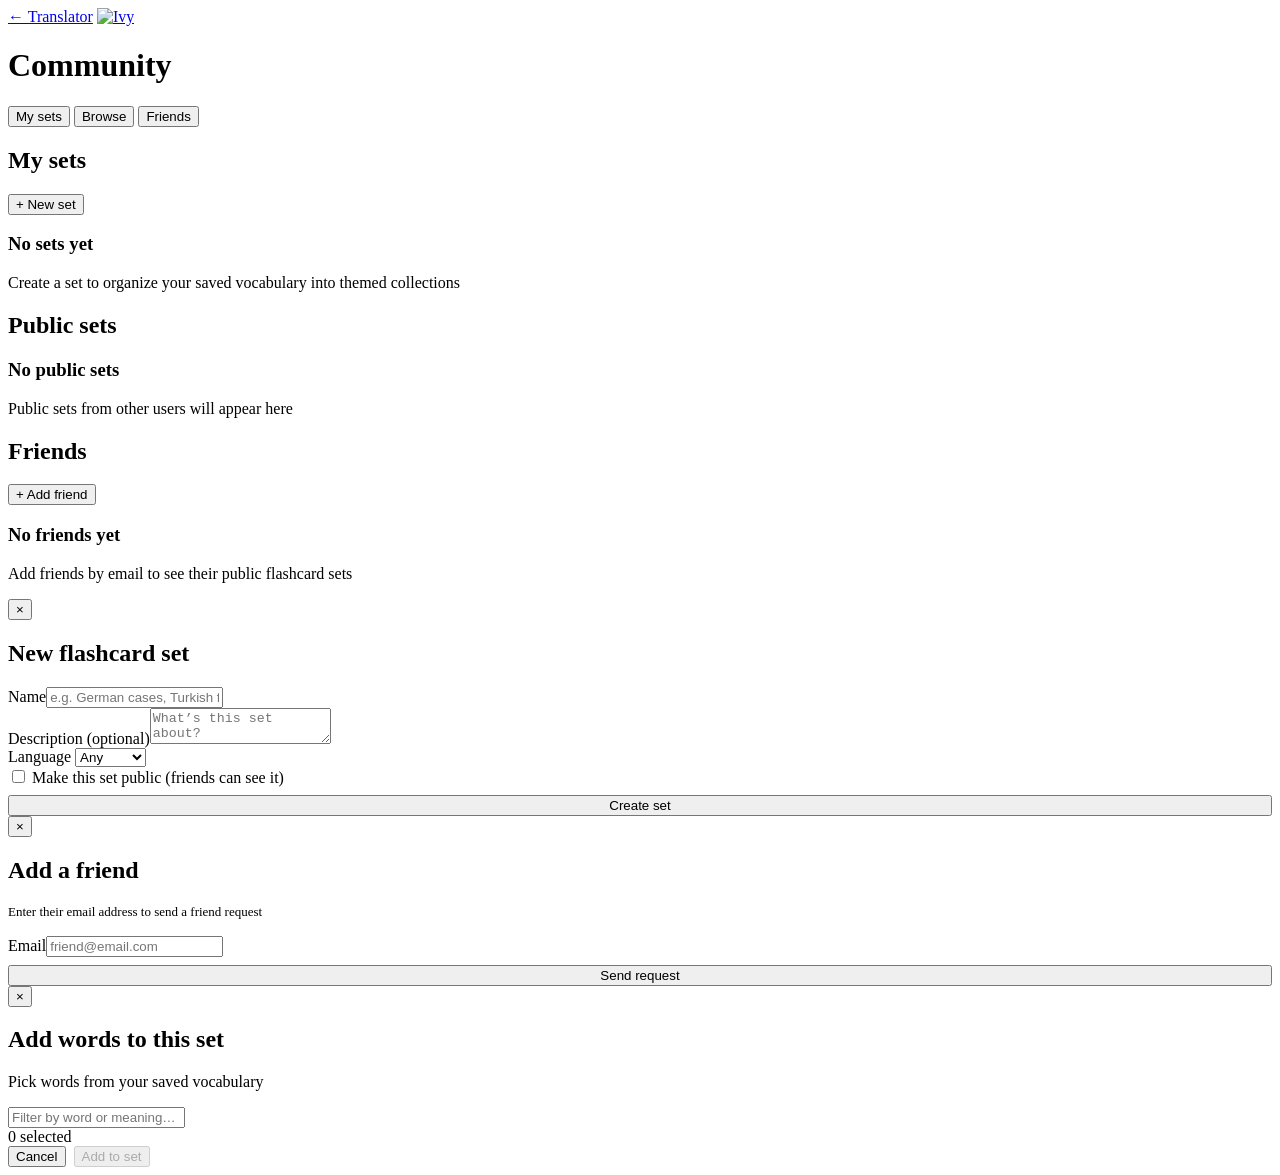
==== commit 40314a06: "Polish the frontend: accessibility, phone layout, readable text, DESIGN.md - One h1 per page, real h" ====
--- a/app/templates/sets.html
+++ b/app/templates/sets.html
@@ -3,34 +3,40 @@
 <head>
 <meta charset="UTF-8">
 <meta name="viewport" content="width=device-width, initial-scale=1.0">
-<title>ivy - community</title>
+<meta name="theme-color" content="#040806">
+<meta name="color-scheme" content="dark light">
+<title>Community — Ivy</title>
 <link rel="icon" type="image/png" href="/static/favicon.png">
-<link href="https://fonts.googleapis.com/css2?family=Outfit:wght@300;400;500;600;700&family=JetBrains+Mono:wght@400;500&display=swap" rel="stylesheet">
+<link rel="preconnect" href="https://fonts.googleapis.com">
+<link rel="preconnect" href="https://fonts.gstatic.com" crossorigin>
+<link href="https://fonts.googleapis.com/css2?family=Outfit:wght@300;400;500;600;700&display=swap" rel="stylesheet">
 <link rel="stylesheet" href="/static/css/sets.css">
 </head>
 <body>
+<script>try{if(localStorage.getItem('ivy-theme')==='light')document.body.setAttribute('data-theme','light');}catch(e){}</script>
 <div class="container">
 
 <!-- Nav -->
-<div class="nav">
+<header class="nav">
 <div class="nav-left">
 <a class="back-link" href="/">&#8592; Translator</a>
-<div class="nav-logo"><img src="/static/logo-dark.png" alt="ivy"></div>
+<a class="nav-logo" href="/"><img id="siteLogo" src="/static/logo-dark.png" alt="Ivy" width="326" height="158"></a>
 </div>
-</div>
+</header>
+<h1 class="page-title">Community</h1>
 
 <!-- Tabs -->
-<div class="tabs">
-<button class="tab active" onclick="showTab('my-sets')">My sets</button>
-<button class="tab" onclick="showTab('browse')">Browse</button>
-<button class="tab" onclick="showTab('friends')">Friends</button>
-</div>
+<nav class="tabs" aria-label="Community sections">
+<button class="tab active" type="button" data-tab="my-sets" aria-current="page" onclick="showTab('my-sets')">My sets</button>
+<button class="tab" type="button" data-tab="browse" onclick="showTab('browse')">Browse</button>
+<button class="tab" type="button" data-tab="friends" onclick="showTab('friends')">Friends</button>
+</nav>
 
 <!-- My Sets -->
 <div class="section active" id="sec-my-sets">
 <div class="section-header">
-<div class="section-title">My sets</div>
-<button class="btn btn-primary" onclick="openCreateSet()">+ New set</button>
+<h2 class="section-title">My sets</h2>
+<button type="button" class="btn btn-primary" onclick="openCreateSet()">+ New set</button>
 </div>
 <div id="mySetsGrid" class="set-grid">
 <div class="empty-state"><h3>No sets yet</h3><p>Create a set to organize your saved vocabulary into themed collections</p></div>
@@ -40,7 +46,7 @@
 <!-- Browse public sets -->
 <div class="section" id="sec-browse">
 <div class="section-header">
-<div class="section-title">Public sets</div>
+<h2 class="section-title">Public sets</h2>
 </div>
 <div id="browseGrid" class="set-grid">
 <div class="empty-state"><h3>No public sets</h3><p>Public sets from other users will appear here</p></div>
@@ -50,8 +56,8 @@
 <!-- Friends -->
 <div class="section" id="sec-friends">
 <div class="section-header">
-<div class="section-title">Friends</div>
-<button class="btn" onclick="openAddFriend()">+ Add friend</button>
+<h2 class="section-title">Friends</h2>
+<button type="button" class="btn" onclick="openAddFriend()">+ Add friend</button>
 </div>
 <div id="pendingRequests"></div>
 <div id="friendsList" class="friend-list">
@@ -62,16 +68,16 @@
 <!-- Set detail view (hidden by default) -->
 <div class="section" id="sec-detail" style="display:none">
 <div class="detail-header">
-<div class="detail-back" onclick="closeDetail()">&#8592; Back to sets</div>
-<div class="detail-title" id="detailTitle"></div>
+<button type="button" class="detail-back" onclick="closeDetail()">&#8592; Back to sets</button>
+<h2 class="detail-title" id="detailTitle"></h2>
 <div class="detail-desc" id="detailDesc"></div>
 <div class="detail-meta" id="detailMeta"></div>
 <div style="display:flex;gap:8px;flex-wrap:wrap;">
-<button class="btn btn-primary" id="studyBtn" onclick="goPracticeThisSet()">Study this set</button>
-<button class="btn btn-primary" id="saveToLibraryBtn" onclick="forkCurrentSet()" style="display:none">+ Save to my library</button>
-<button class="btn" id="addWordsBtn" onclick="openAddWords()">Add words</button>
-<button class="btn" id="togglePublicBtn" onclick="toggleSetPublic()">Make public</button>
-<button class="btn btn-danger" id="deleteSetBtn" onclick="deleteCurrentSet()">Delete</button>
+<button type="button" class="btn btn-primary" id="studyBtn" onclick="goPracticeThisSet()">Study this set</button>
+<button type="button" class="btn btn-primary" id="saveToLibraryBtn" onclick="forkCurrentSet()" style="display:none">+ Save to my library</button>
+<button type="button" class="btn" id="addWordsBtn" onclick="openAddWords()">Add words</button>
+<button type="button" class="btn" id="togglePublicBtn" onclick="toggleSetPublic()">Make public</button>
+<button type="button" class="btn btn-danger" id="deleteSetBtn" onclick="deleteCurrentSet()">Delete</button>
 </div>
 </div>
 <div class="word-list" id="detailWords"></div>
@@ -81,54 +87,55 @@
 
 <!-- Create set modal -->
 <div class="modal-overlay" id="createSetModal">
-<div class="modal">
-<button class="modal-close" onclick="closeCreateSet()">&times;</button>
-<h2>New flashcard set</h2>
-<div class="field"><label>Name</label><input type="text" id="setName" placeholder="e.g., German cases, Turkish food vocab"></div>
-<div class="field"><label>Description (optional)</label><textarea id="setDesc" placeholder="What's this set about?"></textarea></div>
-<div class="field"><label>Language</label>
+<div class="modal" role="dialog" aria-modal="true" aria-labelledby="createSetTitle">
+<button class="modal-close" type="button" aria-label="Close" onclick="closeCreateSet()">&times;</button>
+<h2 id="createSetTitle">New flashcard set</h2>
+<div class="field"><label for="setName">Name</label><input type="text" id="setName" autocomplete="off" placeholder="e.g. German cases, Turkish food…"></div>
+<div class="field"><label for="setDesc">Description (optional)</label><textarea id="setDesc" placeholder="What’s this set about?"></textarea></div>
+<div class="field"><label for="setLang">Language</label>
 <select id="setLang"><option value="">Any</option><option value="tr">Turkish</option><option value="ru">Russian</option><option value="de">German</option><option value="en">English</option></select>
 </div>
 <div class="field">
 <label class="checkbox-row"><input type="checkbox" id="setPublic"> Make this set public (friends can see it)</label>
 </div>
-<div class="modal-error" id="createSetError"></div>
-<button class="btn btn-primary" style="width:100%;margin-top:8px;" onclick="createSet()">Create set</button>
+<div class="modal-error" role="alert" id="createSetError"></div>
+<button type="button" class="btn btn-primary" style="width:100%;margin-top:8px;" onclick="createSet()">Create set</button>
 </div>
 </div>
 
 <!-- Add friend modal -->
 <div class="modal-overlay" id="addFriendModal">
-<div class="modal">
-<button class="modal-close" onclick="closeAddFriend()">&times;</button>
-<h2>Add a friend</h2>
+<div class="modal" role="dialog" aria-modal="true" aria-labelledby="addFriendTitle">
+<button class="modal-close" type="button" aria-label="Close" onclick="closeAddFriend()">&times;</button>
+<h2 id="addFriendTitle">Add a friend</h2>
 <p style="font-size:13px;color:var(--text-2);margin-bottom:16px;">Enter their email address to send a friend request</p>
-<div class="field"><label>Email</label><input type="email" id="friendEmail" placeholder="friend@email.com" onkeydown="submitFriendOnEnter(event)"></div>
-<div class="modal-error" id="addFriendError"></div>
-<button class="btn btn-primary" style="width:100%;margin-top:8px;" onclick="sendRequest()">Send request</button>
+<div class="field"><label for="friendEmail">Email</label><input type="email" id="friendEmail" autocomplete="off" spellcheck="false" placeholder="friend@email.com" onkeydown="submitFriendOnEnter(event)"></div>
+<div class="modal-error" role="alert" id="addFriendError"></div>
+<button type="button" class="btn btn-primary" style="width:100%;margin-top:8px;" onclick="sendRequest()">Send request</button>
 </div>
 </div>
 
 <!-- Add words modal -->
 <div class="modal-overlay" id="addWordsModal">
-<div class="modal" style="max-width:560px;">
-<button class="modal-close" onclick="closeAddWords()">&times;</button>
-<h2>Add words to this set</h2>
+<div class="modal" style="max-width:560px;" role="dialog" aria-modal="true" aria-labelledby="addWordsTitle">
+<button class="modal-close" type="button" aria-label="Close" onclick="closeAddWords()">&times;</button>
+<h2 id="addWordsTitle">Add words to this set</h2>
 <p class="add-words-hint" id="addWordsHint">Pick words from your saved vocabulary</p>
 <div class="add-words-search">
-<input type="text" id="addWordsSearch" placeholder="Filter by word or meaning..." oninput="filterAddWords()">
+<input type="text" id="addWordsSearch" aria-label="Filter words" autocomplete="off" placeholder="Filter by word or meaning…" oninput="filterAddWords()">
 </div>
 <div class="add-words-list" id="addWordsList"></div>
 <div class="add-words-foot">
 <div class="add-words-counter" id="addWordsCounter">0 selected</div>
 <div style="display:flex;gap:8px;">
-<button class="btn" onclick="closeAddWords()">Cancel</button>
-<button class="btn btn-primary" id="addWordsConfirm" onclick="confirmAddWords()" disabled>Add to set</button>
+<button type="button" class="btn" onclick="closeAddWords()">Cancel</button>
+<button type="button" class="btn btn-primary" id="addWordsConfirm" onclick="confirmAddWords()" disabled>Add to set</button>
 </div>
 </div>
 </div>
 </div>
 
+<div class="toast" id="toast" role="status" aria-live="polite"></div>
 <script src="/static/js/sets.js"></script>
 </body>
 </html>
